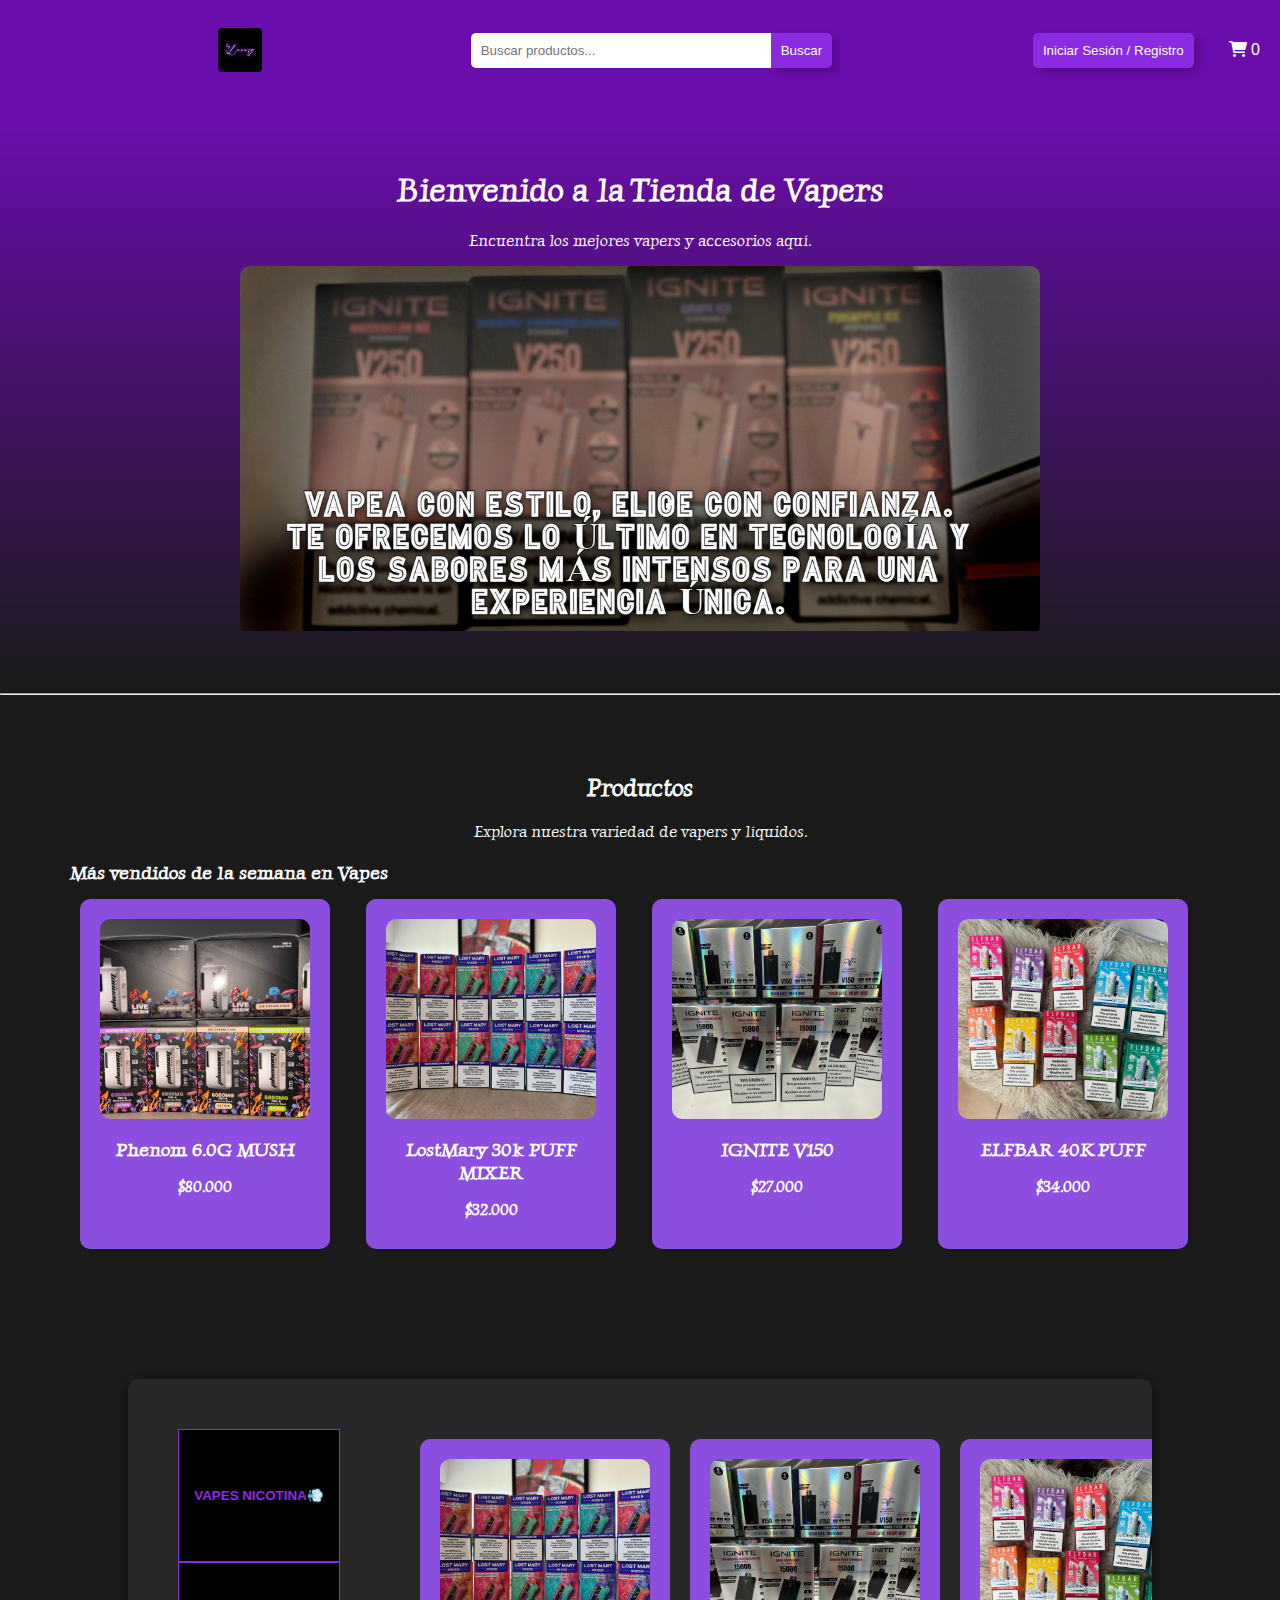
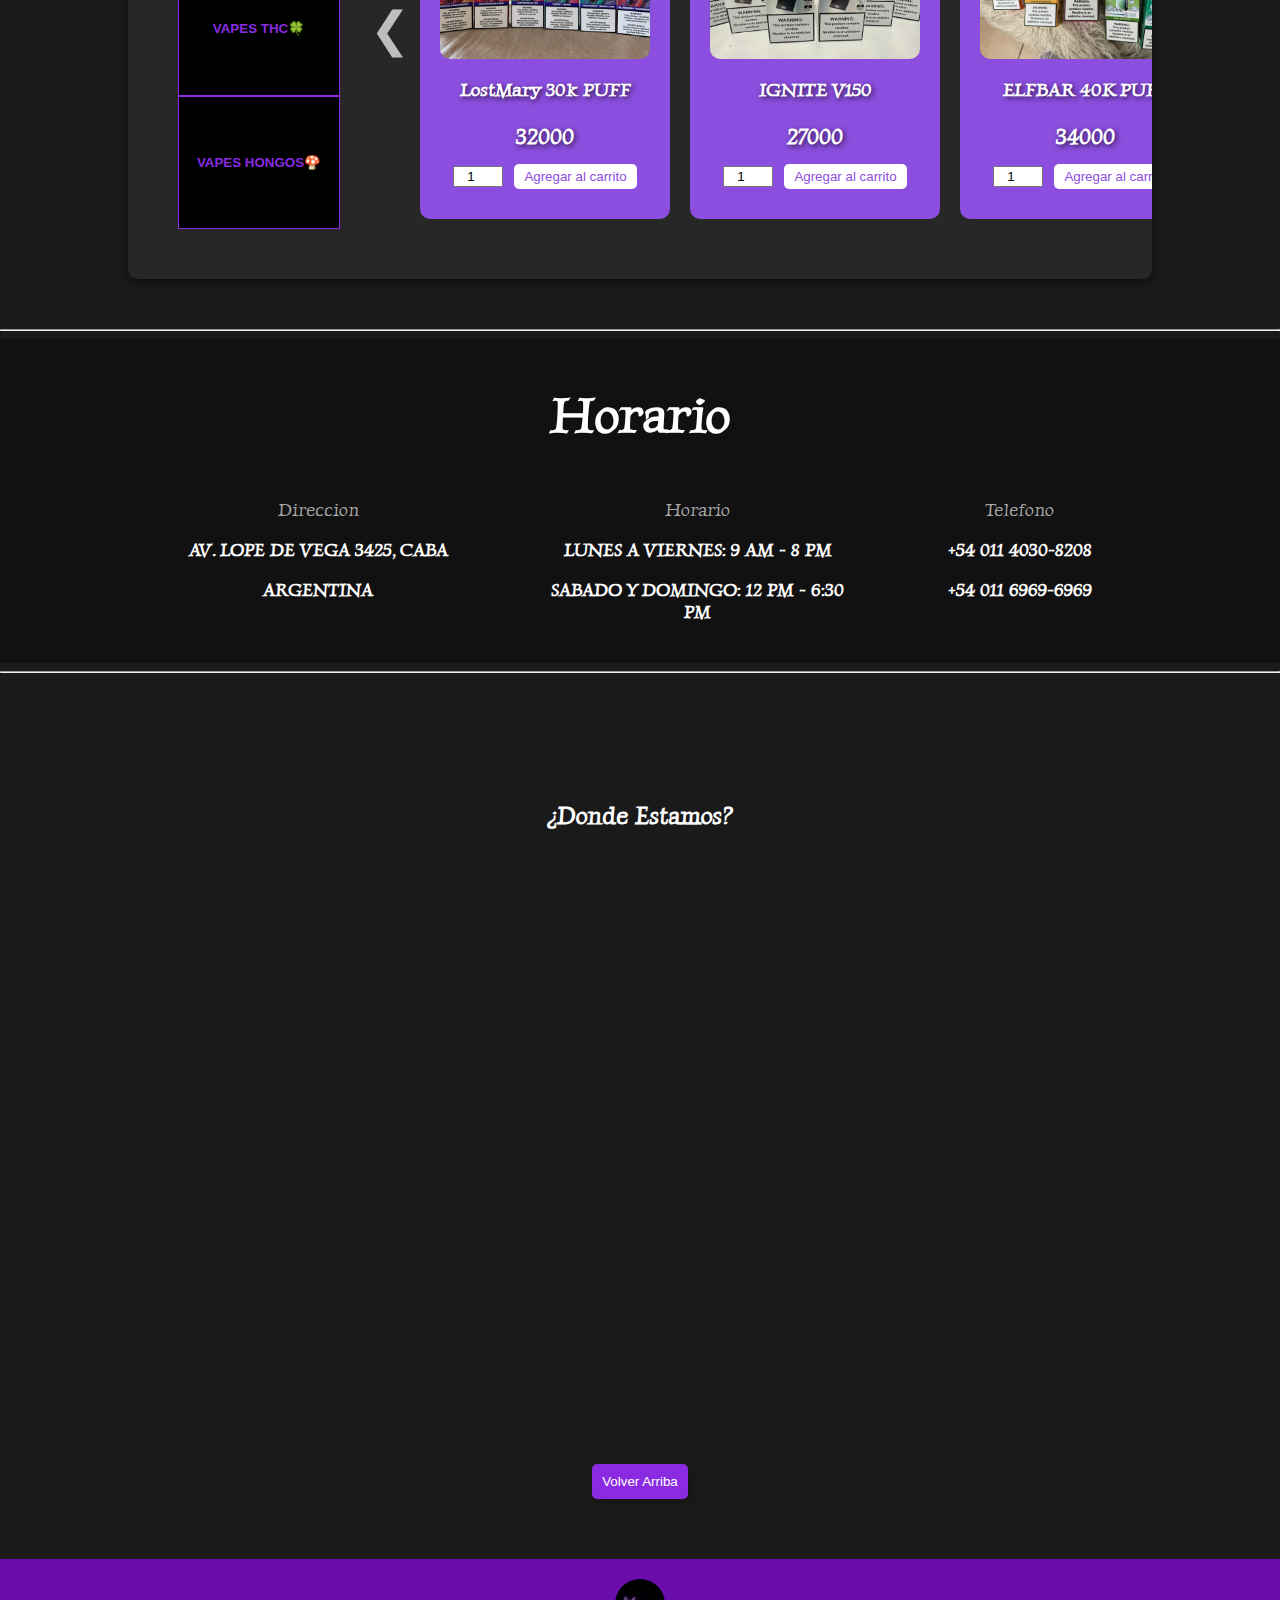
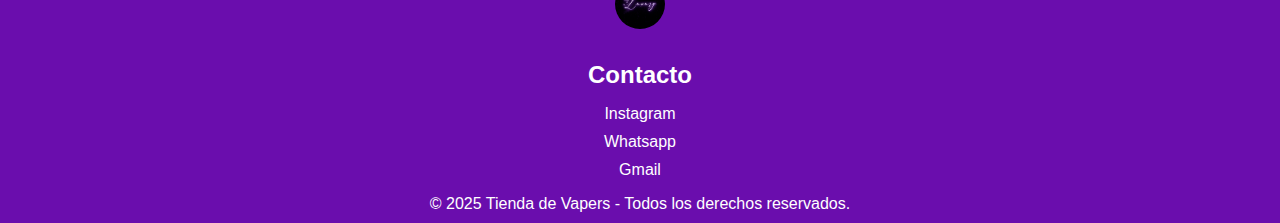
==== index.html @ c09016b9 "Cargando los archivos de la pagina" ====
<!DOCTYPE html>
<html lang="es">
<head>
    <meta charset="UTF-8">
    <meta name="viewport" content="width=device-width, initial-scale=1.0">
    <title>Tienda de Vapers</title>
    <link rel="stylesheet" href="styles.css">
    <link rel="stylesheet" href="css/css-cart/css-cart-ico.css">
    <link rel="stylesheet" href="https://cdnjs.cloudflare.com/ajax/libs/font-awesome/6.0.0/css/all.min.css">
    <script type="text/javascript" src="https://cdn.emailjs.com/dist/email.min.js"></script>
    <script type="text/javascript">
      (function(){
          emailjs.init("alexander.tripicchio@gmail.com"); // Reemplaza YOUR_USER_ID por tu EmailJS User ID
      })();
    </script>
    
</head>
<body>
    <header>
        <nav>
            
            <div class="menu-container">
                
                <!-- <button class="menu-button" onclick="toggleMenu()">Menú</button> -->
                <img src="img/logo1.png" alt="menu" class="menu-icon" onclick="toggleMenu()">
                <ul class="menu" id="menu" >
                    <li><a href="#inicio">Inicio</a></li>
                    <li><a href="#productos">Productos</a></li>
                    <li><a href="#catalogo">Catálogo</a></li>
                    <li><a href="#horarios">Horarios</a></li>
                    <li><a href="#ubicacion">Dónde estamos</a></li>
            </ul>
            </div>
        </nav>
        <div class="search-container">

            <input type="text" placeholder="Buscar productos...">
            <button type="submit">Buscar</button>
            
        </div>
        <div class="user-cart">
            <button id="login-register">Iniciar Sesión / Registro</button>
        </div>

        
        <div class="header-icons" alt="carrito">
          <!-- Icono de Carrito de Compras -->
          <div class="icon cart-icon" onclick="toggleCartMenu()">
            <i class="fas fa-shopping-cart"></i>
            <span id="cart-count">0</span> <!-- Contador de carrito -->
          </div>
        </div>
      </header>
      <!-- Ventana desplegable de carrito -->
      <div id="cart-menu" class="cart-dropdown" hidden>
        <button class="close-button" onclick="toggleCart()">✕</button>
        <h3>Mi Pedido</h3>
        <div id="cart-items">
          <!-- Los ítems del carrito se agregarán aquí dinámicamente -->
        </div>
        <hr>
        <p class="total-price">TOTAL: <span id="total-price">$0</span></p>
        <p class="free-shipping">Te faltan <span id="shipping-remaining">$400.700</span> para conseguir envío gratis!</p>
        <div class="progress-bar">
          <div class="progress" id="progress-bar" style="width: 0%;"></div>
        </div>
        <button onclick="finalizarCompra()" class="checkout-button"><a href="finalizar-compra.html" >Finalizar Compra</a></button>
      </div>
      
        </div>

        
      <!--PROBAR SI FUNCIONA VENTANA DE INICIO DE SESION-->
  <!-- Modal de Autenticación (Login/Registro) -->
  <div id="auth-modal" class="modal">
    <div class="modal-content">
      <span class="close-btn" id="close-modal">&times;</span>
      <div class="auth-buttons">
        <button id="show-login" class="active">Iniciar Sesión</button>
        <button id="show-register">Registrarse</button>
      </div>
      <!-- Formulario de Inicio de Sesión -->
      <div id="login-form" class="auth-form">
        <h2>Iniciar Sesión</h2>
        <form id="loginForm">
          <label for="login-email">Email:</label>
          <input type="email" id="login-email" required />
          <label for="login-password">Contraseña:</label>
          <input type="password" id="login-password" required />
          <button type="submit">Iniciar Sesión</button>
        </form>
      </div>
      <!-- Formulario de Registro -->
      <div id="register-form" class="auth-form" style="display: none;">
        <h2>Registrarse</h2>
        <form id="registerForm">
          <label for="register-email">Email:</label>
          <input type="email" id="register-email" required />
          <label for="register-password">Contraseña:</label>
          <input type="password" id="register-password" required />
          <label for="register-confirm-password">Confirmar Contraseña:</label>
          <input type="password" id="register-confirm-password" required />
          <button type="submit">Registrarse</button>
        </form>
      </div>
    </div>
  </div>

 
    <div class="secciones">
    <section id="inicio">
        <h1>Bienvenido a la Tienda de Vapers</h1>
        <p>Encuentra los mejores vapers y accesorios aquí.</p>
         
        <div class="foto-bienvenida">
          <div class="img-bienvenida">
            <img src="img/ignitev250a.jpg" class="imgbienvenida">
          </div>
        </div>

    </section>
    <hr>
    <section id="productos">
        <h2>Productos</h2>
        <p>Explora nuestra variedad de vapers y líquidos.</p>


     <!-- Contenedor principal -->
  <div class="ml-container">
    <!-- Encabezado con título -->
    <div class="ml-header">
      <h2>Más vendidos de la semana en Vapes</h2>
    </div>

    <!-- Contenedor que hace scroll horizontal con tus tarjetas -->
    <div class="productos-container">
      
      <!-- Tarjeta 1 -->
      <div class="carousel-item">
        <div class="img-container">
          <img src="img/vape1.png" alt="Producto 1">
        </div>
        <h3 class="product-title">Phenom 6.0G MUSH</h3>
        <p class="price">$80.000</p>
      </div>
      
      <!-- Tarjeta 2 -->
      <div class="carousel-item">
        <div class="img-container">
          <img src="img/vape2.png" alt="Producto 2">
        </div>
        <h3 class="product-title">LostMary 30k PUFF MIXER</h3>
        <p class="price">$32.000</p>
      </div>
      
      <!-- Tarjeta 3 -->
      <div class="carousel-item">
        <div class="img-container">
          <img src="img/vape3.png" alt="Producto 3">
        </div>
        <h3 class="product-title">IGNITE V150</h3>
        <p class="price">$27.000</p>
      </div>
      
      <!-- Tarjeta 4 -->
      <div class="carousel-item">
        <div class="img-container">
          <img src="img/vape4.png" alt="Producto 4">
        </div>
        <h3 class="product-title">ELFBAR 40K PUFF</h3>
        <p class="price">$34.000</p>
      </div>
      
      <!-- Tarjeta 5 -->
      <div class="carousel-item">
        <div class="img-container">
          <img src="img/vape5.png" alt="Producto 5">
        </div>
        <h3 class="product-title">TORCH 7,5G</h3>
        <p class="price">$80.000</p>
      </div>
      
      <!-- Tarjeta 6 -->
      <div class="carousel-item">
        <div class="img-container">
          <img src="img/vape6.png" alt="Producto 6">
        </div>
        <h3 class="product-title">TORCH 5,0G</h3>
        <p class="price">$60.000</p>
      </div>
      
      <!-- Tarjeta 7 -->
      <div class="carousel-item">
        <div class="img-container">
          <img src="img/vape7.png" alt="Producto 7">
        </div>
        <h3 class="product-title">GEEKBAR 25K PUFF</h3>
        <p class="price">$26.000</p>
      </div>
      
      <!-- Tarjeta 8 -->
      <div class="carousel-item">
        <div class="img-container">
          <img src="img/vape8.png" alt="Producto 8">
        </div>
        <h3 class="product-title">PHENOM 6.0G</h3>
        <p class="price">75.000</p>
      </div>
      
    </div> <!-- Fin .productos-container -->
  </div> <!-- Fin .ml-container -->
    </section>
    
    <section class="catalog-container">
        <div class="button-column">
            <button class="catalog-btn" onclick="showCatalog('catalog1')" >  <span class="dinamico">Godiness</span>
                <span class="estatico">Vapes Nicotina💨</span>
            </button>
            <button class="catalog-btn" onclick="showCatalog('catalog2')">  <span class="dinamico">Galactico</span>
                <span class="estatico">Vapes THC🍀</span>
            </button>
            <button class="catalog-btn" onclick="showCatalog('catalog3')">  <span class="dinamico">GODETO</span>
                <span class="estatico">Vapes Hongos🍄</span>
            </button>
        </div>
    
       
    <div id="catalogo" class="catalog-content">

        




        <!-- Carrusel: contiene las tarjetas -->
        <div class="carousel" id="catalog1">
          <button class="carousel-btn prev">&#10094;</button>
          <!-- Tarjeta 1 -->
          <div class="carousel-item">
            <div class="img-container">
              <img src="img/vape2.png" alt="Producto 2">
            </div>
            <h3 class="product-title">LostMary 30k PUFF</h3>
            <p class="price">32000</p>
            <div class="quantity-add">
              <input type="number" value="1" min="1" max="10">
              <button class="add-to-cart" onclick="addtocart(this, '1')">Agregar al carrito</button>
            </div>
          </div>
          
          <!-- Tarjeta 2 -->
          <div class="carousel-item">
            <div class="img-container">
              <img src="img/vape3.png" alt="Producto 2">
            </div>
            <h3 class="product-title">IGNITE V150</h3>
            <p class="price">27000</p>
            <div class="quantity-add">
              <input type="number" value="1" min="1" max="10">
              <button class="add-to-cart" onclick="addtocart(this, '2')">Agregar al carrito</button>
            </div>
          </div>
          
          <!-- Tarjeta 3 -->
          <div class="carousel-item">
            <div class="img-container">
              <img src="img/vape4.png" alt="Producto 2">
            </div>
            <h3 class="product-title">ELFBAR 40K PUFF</h3>
            <p class="price">34000</p>
            <div class="quantity-add">
              <input type="number" value="1" min="1" max="10">
              <button class="add-to-cart" onclick="addtocart(this, '3')">Agregar al carrito</button>
            </div>
          </div>
          
           <!-- Tarjeta 4 -->
           <div class="carousel-item">
            <div class="img-container">
              <img src="img/vape7.png" alt="Producto 2">
            </div>
            <h3 class="product-title">GEEKBAR 25K PUFF</h3>
            <p class="price">28000</p>
            <div class="quantity-add">
              <input type="number" value="1" min="1" max="10">
              <button class="add-to-cart" onclick="addtocart(this, '3')">Agregar al carrito</button>
            </div>
          </div>
          
          <button class="carousel-btn next">&#10095;</button>
       
        </div>
        <!-- Fin de .carousel -->
    





        <!-- Botón "Siguiente" -->
         <!-- Carrusel: contiene las tarjetas -->
                <div class="carousel" id="catalog2">

          <!-- Tarjeta 1 -->
          <div class="carousel-item">
            <div class="img-container">
              <img src="img/phenomthc1.jpg" alt="Producto 2">
            </div>
            <h3 class="product-title">Phenom 6.0 Strawberry zkittlez</h3>
            <p class="price">75000</p>
            <div class="quantity-add">
              <input type="number" value="1" min="1" max="10">
              <button class="add-to-cart" onclick="addtocart(this, '1')">Agregar al carrito</button>
            </div>
          </div>
          
          <!-- Tarjeta 2 -->
          <div class="carousel-item">
            <div class="img-container">
              <img src="img/phenomthc2.jpg" alt="Producto 2">
            </div>
            <h3 class="product-title">Phenom 6.0G</h3>
            <p class="price">75000</p>
            <div class="quantity-add">
              <input type="number" value="1" min="1" max="10">
              <button class="add-to-cart" onclick="addtocart(this, '2')">Agregar al carrito</button>
            </div>
          </div>
          
          <!-- Tarjeta 3 -->
          <div class="carousel-item">
            <div class="img-container">
              <img src="img/Torchthc1.jpg" alt="Producto 2">
            </div>
            <h3 class="product-title">Torch 7,5G</h3>
            <p class="price">80000</p>
            <div class="quantity-add">
              <input type="number" value="1" min="1" max="10">
              <button class="add-to-cart" onclick="addtocart(this, '3')">Agregar al carrito</button>
            </div>
          </div>
          
          
       
        </div>





       <!-- Carrusel: contiene las tarjetas -->
       <div class="carousel" id="catalog3">
        <!-- Tarjeta 1 -->
        <div class="carousel-item">
          <div class="img-container">
            <img src="img/vape1.png" alt="Producto 2">
          </div>
          <h3 class="product-title">Phenom 6.0 Mush</h3>
          <p class="price">80000</p>
          <div class="quantity-add">
            <input type="number" value="1" min="1" max="10">
            <button class="add-to-cart" onclick="addtocart(this, '1')">Agregar al carrito</button>
          </div>
        </div>
        
        <!-- Tarjeta 2 -->
        <div class="carousel-item">
          <div class="img-container">
            <img src="img/vapethcmush1.jpg" alt="Producto 2">
          </div>
          <h3 class="product-title">Phenom 6.0g Wonder skunk</h3>
          <p class="price">80000</p>
          <div class="quantity-add">
            <input type="number" value="1" min="1" max="10">
            <button class="add-to-cart" onclick="addtocart(this, '2')">Agregar al carrito</button>
          </div>
        </div>
        
        
     
      </div>




    </section>
    

    
    <hr>
    <!--SECCION HORARIOS-->
    <section id="horarios" class="horarios" >
        <div class="horario-info">

            <h2 class="titulohorario">Horario</h2>
            <div class="horario-txt">

                <div class="txt">
                    <h4>Direccion</h4>
                    <p>av. lope de vega 3425, CABA</p>
                    <p>Argentina</p>
                </div>
                <div class="txt">
                    <h4>Horario</h4>
                    <p>
                        Lunes a Viernes: 9 am - 8 pm
                    </p>
                    <p>
                        Sabado y Domingo: 12 pm - 6:30 pm
                    </p>
                </div>
                <div class="txt">
                    <h4>Telefono</h4>
                    <p>
                        +54 011 4030-8208
                    </p>
                    <p>
                        +54 011 6969-6969
                    </p>
                </div>

            </div>
        </div>
    </section>
    
    
        <hr>
<!-- MAPA -->
    <section>
        <section class="ubicacion" id="ubicacion">

            <div>
                <h2>¿Donde Estamos?</h2>
            </div>
        </section>

        <iframe class="map" src="https://www.google.com/maps/embed?pb=!1m14!1m8!1m3!1d2321.6350312399795!2d-58.51719106479709!3d-34.62216802517477!3m2!1i1024!2i768!4f13.1!3m3!1m2!1s0x95bcc98a8194e45b%3A0xeb9e1532636e2286!2sEscuela%20T%C3%A9cnica%20N%C2%B0%2035%20-%20Ing.%20Eduardo%20Latzina!5e0!3m2!1ses!2sar!4v1719805505700!5m2!1ses!2sar" width="100%" height="450" style="border:0;" allowfullscreen="" loading="lazy" referrerpolicy="no-referrer-when-downgrade"></iframe>
    </section>

<section class="volver-arriba">
    <button><a href="#inicio">Volver Arriba</a></button>
</section>
</div>


<!-- FOOTER -->     
    <footer class="footer-container">
        <div class="link-conteiner">
<img class="logo-footer" src="img/logo1.png" alt="" width="50" height="50">
          <div class="links">
            <h4>Contacto</h4>
            <ul>
                <li><a href="https://www.instagram.com/importados.catlex/">Instagram</a></li>
                <li><a href="https://wa.link/5bh2od">Whatsapp</a></li>
                <li><a href="mailto:tuemail@gmail.com?subject=Asunto%20del%20Correo&body=Hola%20Quiero%20Contactarme">Gmail</a></li>
            </ul>

          </div>
        
        </div>
        <p>&copy; 2025 Tienda de Vapers - Todos los derechos reservados.</p>
    </footer>
    </div>
    <script src="script.js"></script>
    <script src="js/navbar/js-cart/js-cart-ico.js"></script>
</body>
</html>
---- styles.css ----
/* ==============================
   GENERAL Y RESET
============================== */
@import url('https://fonts.googleapis.com/css2?family=Luxurious+Roman&display=swap');

* {
  box-sizing: border-box;
}

body {
  margin: 0;
  padding: 0;
  font-family: 'Lucida Sans', 'Lucida Sans Regular', 'Lucida Grande', 'Lucida Sans Unicode', Geneva, Verdana, sans-serif, Times, serif;
  background-color: #1a1a1a;
  color: #fff;
}

/* ==============================
   HEADER Y NAVEGACIÓN
============================== */
header {
  background-color: #6a0dad;
  padding: 20px;
  text-align: center;
  display: flex;
  align-items: center;
  flex-wrap: wrap;
  justify-content: space-between;
}

.menu-container {
  position: relative;
  display: flex;
  align-items: center;
  flex-direction: column;
  margin-left: 190px;
}

.menu-icon {
  background-color: #6a0dad;
  color: white;
  border: none;
  padding: 5px;
  cursor: pointer;
  font-size: 16px;
  width: 60px;
  height: 60px;
  border-radius: 20%;
  object-fit: cover;
  border: 3px solid #6a0dad;
  display: flex;
  align-self: center;
}
.menu-icon:hover {
  background-color: blueviolet;
}

/* Menú desplegable */
.menu {
  display: none; /* Se muestra solo al agregar la clase 'show' */
  position: absolute;
  top: 100%;
  left: 0;
  background-color: #6a0dad;
  list-style: none;
  padding: 0;
  margin: 0;
  width: 200px;
  box-shadow: 0px 4px 6px rgba(0, 0, 0, 0.2);
  border-radius: 10px;
  border: 2px solid #4a087b;
  flex-direction: column;
  z-index: 9999;
}
.menu.show {
  display: flex;
}
.menu li {
  padding: 10px;
  text-align: center;
}
.menu li a {
  color: white;
  text-decoration: none;
  display: block;
}
.menu li:hover {
  background-color: #4a087b;
}

/* ==============================
   SEARCH Y BOTÓN DE USUARIO
============================== */
.search-container {
  flex: 1;
  display: flex;
  justify-content: center;
  padding: 0;
}
.search-container input {
  width: 300px;
  padding: 10px;
  border: none;
  border-radius: 5px 0 0 5px;
}
.search-container button {
  padding: 10px;
  background-color: blueviolet;
  color: white;
  border: none;
  cursor: pointer;
  border-radius: 0 5px 5px 0;
  box-shadow: 5px 5px 10px rgba(0, 0, 0, 0.2);
}
.search-container button:hover {
  background-color: rgb(89, 1, 172);
}

#login-register {
  padding: 10px;
  background-color: blueviolet;
  color: white;
  border: none;
  cursor: pointer;
  border-radius: 5px;
  box-shadow: 5px 5px 10px rgba(0, 0, 0, 0.2);
  margin-right: 35px;
}
#login-register:hover {
  background-color: rgb(89, 1, 172);
}

/*Estilos para el Modal de autenticación*/

  .modal {
    display: none; /* Oculto por defecto */
    position: fixed;
    z-index: 1000;
    left: 0;
    top: 0;
    width: 100%;
    height: 100%;
    overflow: auto;
    background-color: rgba(0, 0, 0, 0.5);
  }
  .modal-content {
    background-color: #fefefe;
    margin: 10% auto; /* Centrado */
    padding: 20px;
    border: 1px solid #888;
    width: 300px;
    position: relative;
    border-radius: 5px;
  }
  .close-btn {
    position: absolute;
    top: 10px;
    right: 15px;
    font-size: 24px;
    font-weight: bold;
    color: #aaa;
    cursor: pointer;
  }
  .close-btn:hover,
  .close-btn:focus {
    color: black;
    text-decoration: none;
    cursor: pointer;
  }
  .auth-buttons {
    display: flex;
    justify-content: center;
    margin-bottom: 20px;
  }
  .auth-buttons button {
    flex: 1;
    padding: 10px;
    border: none;
    background: #ddd;
    cursor: pointer;
  }
  .auth-buttons button.active {
    background: #bbb;
  }
  .auth-form form {
    display: flex;
    flex-direction: column;
  }
  .auth-form form label {
    margin: 5px 0 2px;
  }
  .auth-form form input {
    margin-bottom: 10px;
    padding: 5px;
  }
  .auth-form form button {
    padding: 10px;
    border: none;
    background-color: #333;
    color: white;
    cursor: pointer;
  }

/*
BIENVENIDA
*/


.foto-bienvenida {
  display: flex;
  justify-content: center;
  align-items: center;
  }

.img-bienvenida {
  max-width: 100%;
  border-radius: 10px;
  overflow: hidden;
}

.imgbienvenida {
  width: 100%;
  height: auto;
  max-width: 800px; /* Ajusta este valor según necesites */
  border-radius: 20px black;
  border: 10px 5px 10px black;
  border-top: #000;
  z-index: 1;
}


/* ==============================
   FOOTER Y LINKS
============================== */
.volver-arriba {
  display: flex;
  justify-content: center;
  margin: 10px;
}
.volver-arriba button {
  padding: 10px;
  background-color: blueviolet;
  color: white;
  border: none;
  cursor: pointer;
  border-radius: 5px;
  box-shadow: 5px 5px 10px rgba(0, 0, 0, 0.2);
}
.volver-arriba button a {
  text-decoration: none;
  color: white;
}
.volver-arriba button:hover {
  background-color: rgb(89, 1, 172);
}

footer {
  background-color: #6a0dad;
  color: white;
  text-align: center;
  padding: 20px 20px 5px;
}
footer p {
  margin: 0;
  padding-bottom: 5px;
}

.link-conteiner {
  display: flex;
  flex-direction: column;
  justify-content: center;
  align-items: center;
  text-align: center;
}
.logo-footer{
  border-radius: 40px;
}
.links ul {
  list-style: none;
  padding: 0;
}
.links li {
  margin: 10px 0;
}
.links a {
  text-decoration: none;
  color: #ffffff;
}
.links h4 {
  font-size: 1.5em;
  margin-bottom: 10px;
}
.links a:hover { 
  background: #520b96;
  border-radius: 10px;
  padding: 5px;
  transform: scale(1.05);
}

/* ==============================
   SECCIONES GENERALES
============================== */
section {
  padding: 50px;
  text-align: center;
}

.horarios {
  padding: 30px;
  background-color: #111;
  text-align: left;
}
.titulohorario {
  margin-top: 15px;
  text-align: center;
}
.horario-info h2 {
  font-size: 50px;
  margin-bottom: 30px;
  color: white;
  font-weight: bold;
}
.horario-txt {
  display: flex;
  justify-content: center;
  gap: 100px;
}
.txt {
  text-align: center;
  color: #ffffff;
  max-width: 300px;
}
.txt h4 {
  font-size: 18px;
  color: #a7a7a7;
  margin-bottom: 15px;
  font-weight: normal;
}
.txt p {
  font-size: 18px;
  text-transform: uppercase;
  font-weight: 600;
  margin-bottom: 10px;
  color: #ffffff;
}

.secciones {
  font-family: "Luxurious Roman";
}



/*PRODUCTOS*/
/* Estilos generales (opcional) */

/* Contenedor principal  */
.ml-container {
  max-width: 1200px;   /* Ancho máximo */
  margin: 20px auto;   /* Centra horizontalmente */
  padding: 0 20px;     /* Espacio lateral */
}

/* Header: título  */
.ml-header {
  display: flex;
  justify-content: space-between;
  align-items: center;
  margin-bottom: 15px;
}

.ml-header h2 {
  font-size: 1.2rem;
  margin: 0;
}

.ml-header a {
  text-decoration: none;
  color: #3483fa;  /* Azul estilo ML */
  font-weight: bold;
  font-size: 0.95rem;
}

/* Contenedor con scroll horizontal */
.productos-container {
  display: flex;         /* Muestra en fila */
  overflow-x: auto;      /* Scroll horizontal */
  gap: 16px;             /* Espacio entre tarjetas */
  padding-bottom: 10px;  /* Un poco de espacio para que no corte */
}

#inicio{
  background:linear-gradient(#6a0dad 2%,rgb(26, 26, 26)) 90%;

}

/* Mantengo tus estilos de .carousel-item */
.carousel-item {
  background-color: #8b4ede; /* Morado */
  color: #fff;
  width: 250px;
  min-height: 340px;
  border-radius: 10px;
  margin: 0 10px;  /* puedes quitarlo si usas gap */
  padding: 20px;
  text-align: center;
  flex-shrink: 0;  /* Evita que se reduzca si no hay espacio */
}

/* Contenedor de la imagen */
.img-container {
  width: 100%;
  height: 200px;
  margin-bottom: 10px;
}
.img-container img {
  width: 100%;
  height: 100%;
  object-fit: cover;
  border-radius: 10px;
}

/* Título del producto */
.product-title {
  font-size: 1.2rem;
  margin-bottom: 5px;
}

/* Precio */
.price {
  font-weight: bold;
  margin-bottom: 10px;
}

/* (Opcional) Si quisieras añadir el bloque de cantidad y botón de "Agregar" */
.quantity-add {
  margin-bottom: 10px;
}
.quantity-add input {
  width: 50px;
  text-align: center;
}
.add-to-cart {
  background-color: #fff;
  color: #8b4ede;
  border: none;
  padding: 5px 10px;
  cursor: pointer;
  border-radius: 5px;
  margin-left: 5px;
}
.add-to-cart:hover {
  background-color: #ddd;
}



/* ==============================
   CATÁLOGO Y CARRUSEL DE PRODUCTOS
============================== */
.catalog-container {
  display: flex;
  width: 80%;
  height: 500px;
  background-color: rgb(39, 39, 39);
  border-radius: 10px;
  overflow: hidden;
  box-shadow: 0 4px 10px rgba(3, 3, 3, 0.5);
  margin: 50px auto;
}
.button-column {
  display: flex;
  flex-direction: column;
  width: 25%;
  margin-right: 20px;
}

/* Botón del catálogo */
.catalog-btn {
  margin: 5px;
  background-color: #000;
  color: blueviolet;
  cursor: pointer;
  font-weight: 900;
  text-transform: uppercase;
  padding: 2rem 5rem;
  position: relative;
  border: 1px solid;
  overflow: hidden;
  transition: transform 0.2s, background 0.2s;
  flex: 1;
  margin: 0;
}


.catalog-btn .dinamico,
.catalog-btn .estatico {
  transition: transform 0.2s;
  position: absolute;
  inset: 0;
  display: grid;
  place-content: center;
}
.catalog-btn .dinamico {
  background: #fff;
  color: #000;
  transform: translateX(-100%);
  pointer-events: none;
}
.catalog-btn .estatico {
  transform: translateY(0);
}
.catalog-btn:hover .estatico {
  transform: translateY(100%);
}
.catalog-btn:hover .dinamico {
  transform: translateX(0);
}
.catalog-btn:hover {
  background: #520b96;
  transform: scale(1.05);
}

/* ==========================
   Estado final "congelado"
========================== */
.catalog-btn.selected {
  /* Fuerza el fondo blanco y texto negro en el botón */
  background-color: #fff !important;
  color: #000 !important;
  transform: none !important; /* Quita la escala del hover */
}

/* Forzamos a que la capa "dinamico" quede visible al 100% */
.catalog-btn.selected .dinamico {
  transform: translateX(0) !important;
}

/* Y la capa "estatico" quede oculta hacia abajo */
.catalog-btn.selected .estatico {
  transform: translateY(100%) !important;
}

/* Contenido y transición del carrusel */
.catalog-content {
  flex: 1;
  position: relative;
  height: auto;
  min-height: 300px;
  background: url('https://source.unsplash.com/800x600/?store,products') no-repeat center center;
  background-size: cover;
  display: flex;
  align-items: center;
  justify-content: center;
  font-size: 22px;
  font-weight: bold;
  text-shadow: 2px 2px 5px rgba(0, 0, 0, 0.7);
}
.carousel {
  overflow: hidden;
  scroll-behavior: smooth;
  opacity: 0;
  transform: translateY(10px);
  transition: opacity 0.5s ease, transform 0.5s ease;
  position: absolute;
  width: 100%;
  display: none;
  justify-content: center;
}
.carousel.activo {
  display: flex;
  opacity: 1;
  transform: translateY(0);
  position: relative;
}
.carousel-btn {
  background-color: transparent;
  color: #fff;
  border: none;
  width: 40px;
  height: 40px;
  font-size: 3rem;
  cursor: pointer;
  padding: 10px;
  border-radius: 50%;
  opacity: 0.7;
  z-index: 2;
  position: sticky;
  top: 40%;
}
.carousel-btn:hover {
  opacity: 1;
}
.prev {
  margin-right: 10px;
}
.next {
  margin-left: 10px;
}
.carousel-item {
  background-color: #8b4ede;
  color: #fff;
  width: 250px;
  min-height: 340px;
  border-radius: 10px;
  margin: 0 10px;
  padding: 20px;
  text-align: center;
  flex-shrink: 0;
}
.img-container {
  width: 100%;
  height: 200px;
  margin-bottom: 10px;
}
.img-container img {
  width: 100%;
  height: 100%;
  object-fit: cover;
  border-radius: 10px;
}
.product-title {
  font-size: 1.2rem;
  margin-bottom: 5px;
}
.price {
  font-weight: bold;
  margin-bottom: 10px;
}
.quantity-add {
  margin-bottom: 10px;
}
.quantity-add input {
  width: 50px;
  text-align: center;
}
.add-to-cart {
  background-color: #fff;
  color: #8b4ede;
  border: none;
  padding: 5px 10px;
  cursor: pointer;
  border-radius: 5px;
  margin-left: 5px;
}
.add-to-cart:hover {
  background-color: #ddd;
}

/* MODULO DE REGISTRO */

/* ========== MODAL OVERLAY ========== */
#auth-modal {
  /* Oculto por defecto; cámbialo con JavaScript cuando quieras mostrarlo */
  display: none;
  position: fixed;
  z-index: 9999; /* Asegura que quede por encima de otros elementos */
  left: 0;
  top: 0;
  width: 100%;
  height: 100%;
  /* Fondo semitransparente para oscurecer el resto de la página */
  background-color: rgba(0, 0, 0, 0.5);
  overflow: auto; /* Para que si el contenido es grande, se pueda desplazar */
}

/* ========== CONTENIDO DEL MODAL ========== */
.modal-content {
  position: relative;
  background-color: #1e1e1e; /* Fondo oscuro */
  margin: 5% auto;           /* Centra el contenedor vertical y horizontal */
  padding: 20px;
  width: 90%;
  max-width: 400px;          /* Ajusta el ancho máximo */
  border-radius: 8px;
  color: #fff;               /* Texto blanco */
  box-shadow: 0 0 10px rgba(0,0,0,0.3);
}

/* ========== BOTÓN DE CERRAR (X) ========== */
.close-btn {
  position: absolute;
  top: 10px;
  right: 15px;
  font-size: 1.2rem;
  font-weight: bold;
  cursor: pointer;
  color: #fff;
  transition: transform 0.2s;
}


.close-btn:hover {
  transform: scale(1.2);
}

/* ========== BOTONES "INICIAR SESIÓN" / "REGISTRARSE" ========== */
.auth-buttons {
  display: flex;
  gap: 10px;
  margin-bottom: 30px;
  margin-top: 30px;
}

/* Estilo base para ambos botones */
.auth-buttons button {
  flex: 1;                  /* Para que ambos ocupen el mismo ancho */
  background-color: #8b4ede; 
  color: #fff;
  border: none;
  padding: 10px 15px;
  border-radius: 4px;
  cursor: pointer;
  font-size: 1rem;
  transition: background-color 0.2s, transform 0.2s;
}
.auth-buttons button:hover {
  background-color: #a26aff; /* Un poco más claro al pasar el mouse */
  transform: translateY(-2px);
}

/* Indica el botón activo (por ejemplo, si estás en "Iniciar Sesión") */
.auth-buttons button.active {
  background-color: #b586f1; /* Un color diferente para destacar */
}

/* ========== FORMULARIOS DE LOGIN / REGISTER ========== */
.auth-form h2 {
  margin-bottom: 15px;
  font-weight: normal;
  text-align: center;
}

/* Etiquetas y campos de texto */
.auth-form label {
  display: block;
  margin-bottom: 5px;
  font-weight: bold;
}
.auth-form input {
  width: 100%;
  padding: 8px;
  margin-bottom: 15px;
  border: 1px solid #ccc; 
  border-radius: 4px;
  font-size: 1rem;
  color: #000;            /* Texto oscuro dentro del input */
}

/* Botón para enviar el formulario (Iniciar sesión / Registrarse) */
.auth-form button[type="submit"] {
  width: 100%;
  background-color: #8b4ede;
  color: #fff;
  border: none;
  padding: 10px;
  border-radius: 4px;
  font-size: 1rem;
  cursor: pointer;
  transition: background-color 0.2s;
}
.auth-form button[type="submit"]:hover {
  background-color: #a26aff;
}





/* ==============================
   RESPONSIVIDAD
============================== */
@media (max-width: 768px) {
  .menu-container,
  .search-container,
  .user-cart,
  .header-icons {
    margin-left: 0;
    margin-top: 10px;
    width: 100%;
    display: flex;
    justify-content: center;
  }
}
---- css/css-cart/css-cart-ico.css ----
/* Contenedor principal del carrito (barra lateral) */
#cart-menu.cart-dropdown {
  position: fixed;   /* Se superpone, sin desplazar el contenido */
  top: 0;
  right: 0;
  width: 320px;
  height: 100%;
  background-color: #1e1e1e;
  color: #fff;
  z-index: 9999;
  padding: 20px;
  box-shadow: -2px 0 5px rgba(0,0,0,0.3);
  /* Sin transform ni display: none, así se ve por defecto */
}

/* Si quieres ocultarlo con animación, define una clase, por ejemplo ".hidden" */
#cart-menu.cart-dropdown.hidden {
  
  transform: translateX(100%); /* Lo saca de la pantalla */
  transition: transform 0.3s ease;
}

.cart-icon{
  cursor: pointer;
}
/* Botón para cerrar (X) */
.close-button {
  position: absolute;
  top: 15px;
  right: 15px;
  background: none;
  border: none;
  font-size: 1.2rem;
  color: #fff;
  cursor: pointer;
  transition: transform 0.2s;
}
.close-button:hover {
  transform: scale(1.2);
}

/* Título principal del carrito */
#cart-menu h3 {
  margin-top: 0;  /* Quita cualquier margen superior extra */
  text-align: center;
}

/* Contenedor de los items en el carrito */
#cart-items {
  margin-top: 20px;
}

/* Cada item del carrito */
.cart-item {
  display: flex;
  align-items: center;
  margin-bottom: 15px;
}

/* Imagen del producto */
.cart-item img {
  width: 50px;
  height: 50px;
  object-fit: cover;
  border-radius: 4px;
  margin-right: 10px;
}

/* Detalles del producto (título, cantidad, precio) */
.item-details {
  flex: 1;               /* Para que ocupe todo el espacio restante */
}
.item-details h4 {
  margin: 0 0 5px;
  font-size: 0.95rem;
}
.quantity-controls {
  display: flex;
  align-items: center;
  gap: 5px;
  margin-bottom: 5px;
}
.quantity-controls button {
  background-color: #8b4ede;
  color: #fff;
  border: none;
  width: 25px;
  height: 25px;
  border-radius: 4px;
  cursor: pointer;
}
.item-price {
  margin: 0;
  font-weight: bold;
}

/* Botón para quitar un producto (X) */
.remove-item {
  background: none;
  border: none;
  font-size: 1.2rem;
  color: #fff;
  cursor: pointer;
  margin-left: 5px;
}
.remove-item:hover {
  color: #ff4c4c; /* Rojo claro al pasar el mouse */
}

/* Líneas divisorias */
#cart-menu hr {
  margin: 15px 0;
  border: 0;
  border-top: 1px solid #444; 
}

/* Precio total */
.total-price {
  font-weight: bold;
  margin-bottom: 10px;
}
.total-price span {
  color: #a6ff9b; /* Verde claro, por ejemplo */
}

/* Mensaje de envío gratis */
.free-shipping {
  font-size: 0.9rem;
  margin-bottom: 10px;
}
.free-shipping span {
  font-weight: bold;
}

/* Barra de progreso */
.progress-bar {
  width: 100%;
  height: 8px;
  background-color: #333;
  border-radius: 4px;
  margin-bottom: 15px;
  overflow: hidden;
}
.progress {
  height: 100%;
  background-color: #8b4ede;
  transition: width 0.3s;
}

/* Botón de "Finalizar Compra" */
.checkout-button {
  width: 100%;
  padding: 10px;
  background-color: #8b4ede;
  border: none;
  border-radius: 4px;
  cursor: pointer;
  text-align: center;
}
.checkout-button a {
  color: #fff;
  text-decoration: none;
}
.checkout-button:hover {
  background-color: #a26aff; /* Un púrpura más claro al pasar */
}

  
  /* Responsive */
  @media (max-width: 768px) {
    .search-bar {
      width: 60%;
    }
    
     .auth-links {
      display: none;
    }
  }
  
  .remove-item {
    background: red;
    color: white;
    border: none;
    padding: 5px;
    cursor: pointer;
}

#cart-items{
  color: black;}
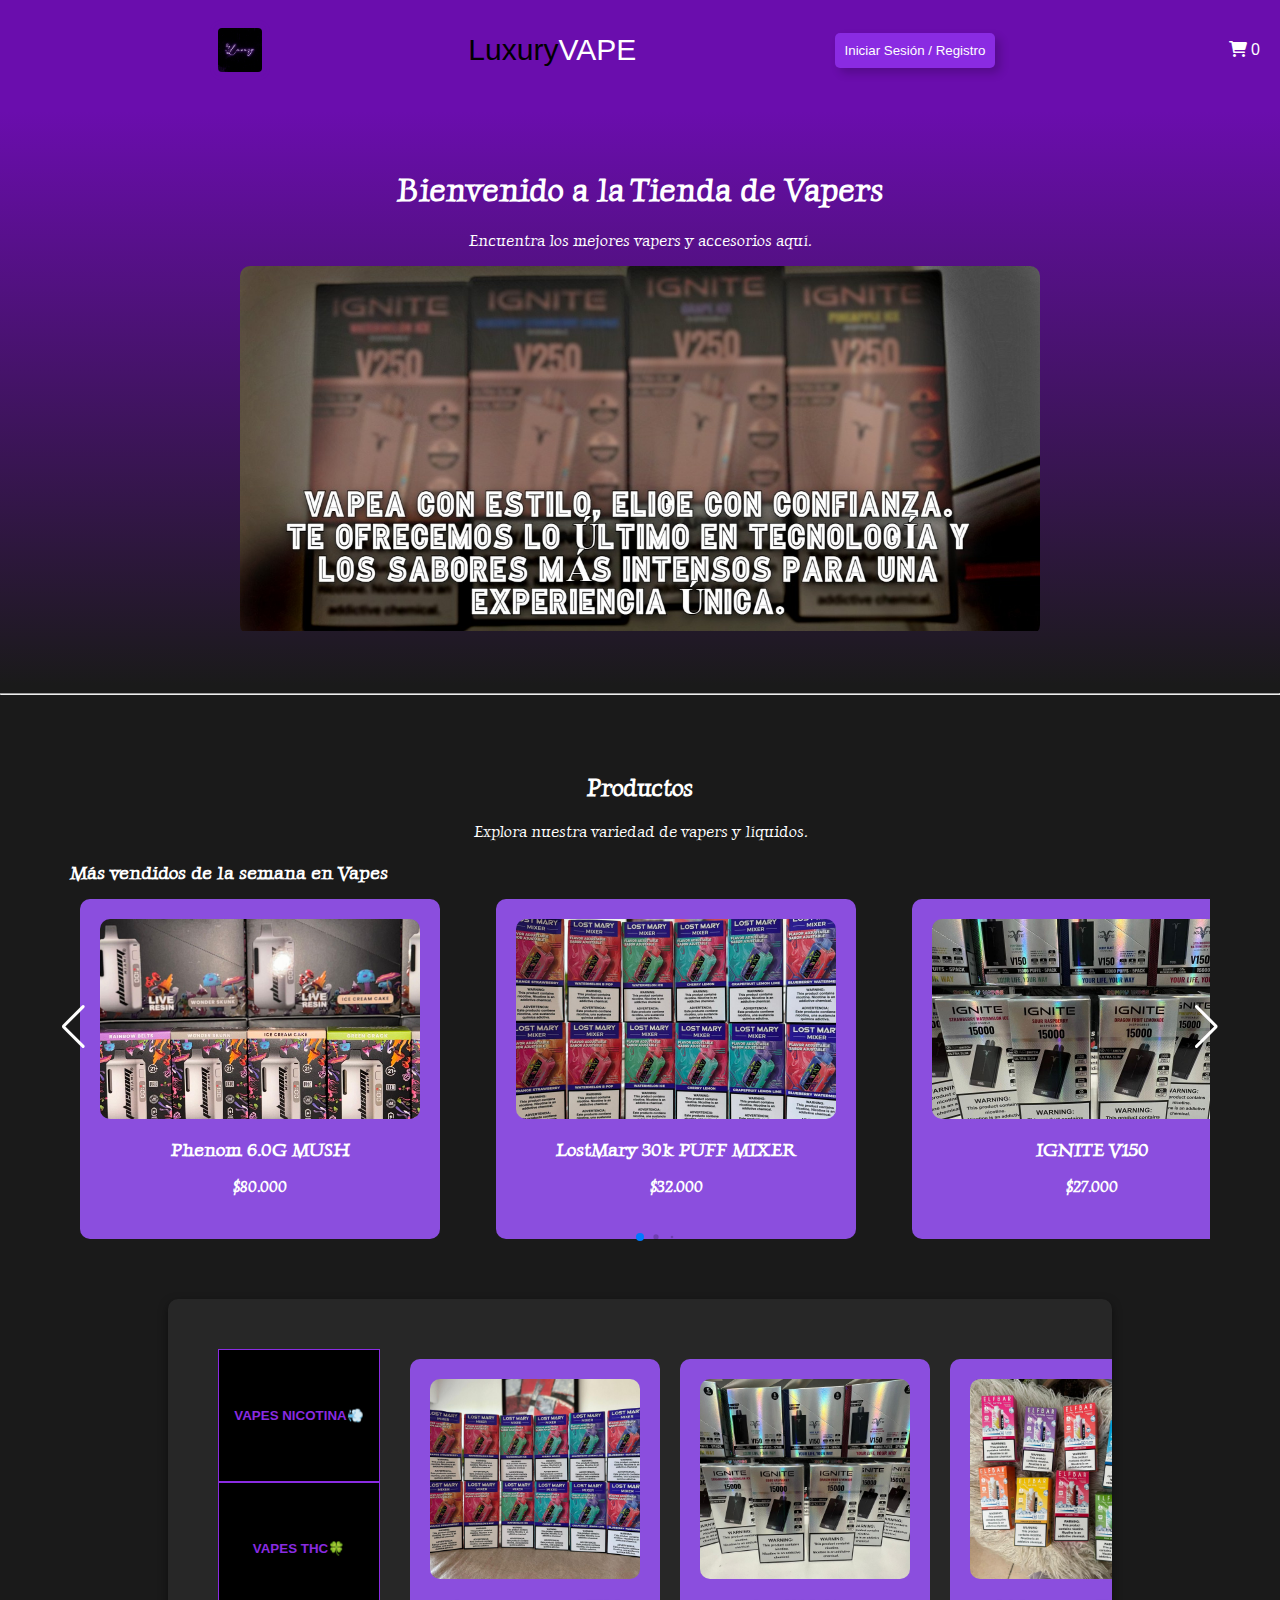
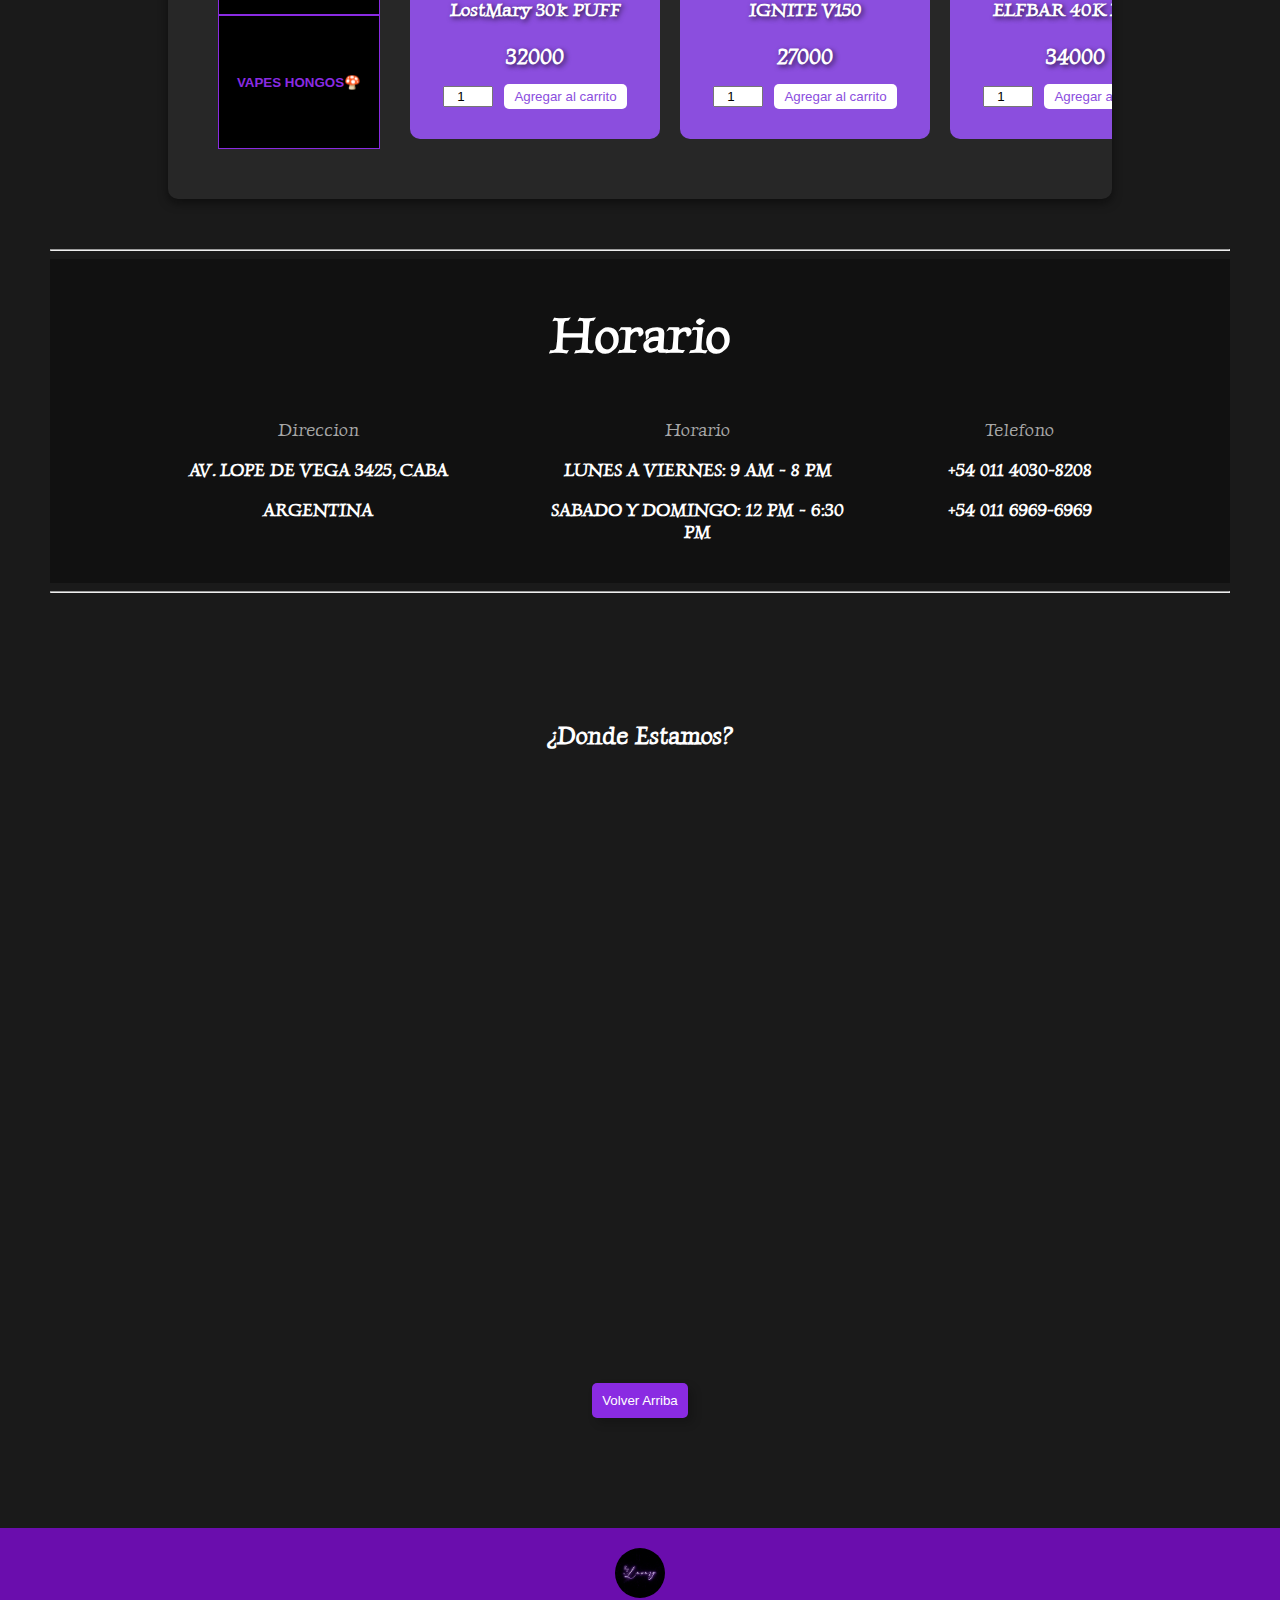
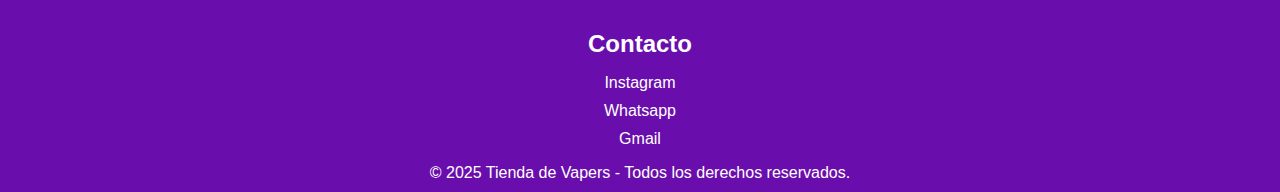
==== commit edfcc82e: "Sacar botones de carrusel hacer bien el carrucel de los mas vendidos sacar barra de busqueda y redis" ====
--- a/index.html
+++ b/index.html
@@ -32,12 +32,24 @@
             </ul>
             </div>
         </nav>
-        <div class="search-container">
-
-            <input type="text" placeholder="Buscar productos...">
-            <button type="submit">Buscar</button>
-            
-        </div>
+
+       <div>
+        <a href="index.html" class="logo">Luxury<span class="logo-sub">VAPE</span></a>
+      <style>
+      .logo {
+        display: flex;
+        font-size: 30px;
+        color: black;
+        text-decoration: none;
+        }
+      .logo-sub {
+        color: white;
+        }
+
+    </style>
+      </div>
+        
+
         <div class="user-cart">
             <button id="login-register">Iniciar Sesión / Registro</button>
         </div>
@@ -123,94 +135,134 @@
     <section id="productos">
         <h2>Productos</h2>
         <p>Explora nuestra variedad de vapers y líquidos.</p>
-
-
-     <!-- Contenedor principal -->
-  <div class="ml-container">
-    <!-- Encabezado con título -->
-    <div class="ml-header">
-      <h2>Más vendidos de la semana en Vapes</h2>
-    </div>
-
-    <!-- Contenedor que hace scroll horizontal con tus tarjetas -->
-    <div class="productos-container">
-      
-      <!-- Tarjeta 1 -->
-      <div class="carousel-item">
-        <div class="img-container">
-          <img src="img/vape1.png" alt="Producto 1">
-        </div>
-        <h3 class="product-title">Phenom 6.0G MUSH</h3>
-        <p class="price">$80.000</p>
-      </div>
-      
-      <!-- Tarjeta 2 -->
-      <div class="carousel-item">
-        <div class="img-container">
-          <img src="img/vape2.png" alt="Producto 2">
-        </div>
-        <h3 class="product-title">LostMary 30k PUFF MIXER</h3>
-        <p class="price">$32.000</p>
-      </div>
-      
-      <!-- Tarjeta 3 -->
-      <div class="carousel-item">
-        <div class="img-container">
-          <img src="img/vape3.png" alt="Producto 3">
-        </div>
-        <h3 class="product-title">IGNITE V150</h3>
-        <p class="price">$27.000</p>
-      </div>
-      
-      <!-- Tarjeta 4 -->
-      <div class="carousel-item">
-        <div class="img-container">
-          <img src="img/vape4.png" alt="Producto 4">
-        </div>
-        <h3 class="product-title">ELFBAR 40K PUFF</h3>
-        <p class="price">$34.000</p>
-      </div>
-      
-      <!-- Tarjeta 5 -->
-      <div class="carousel-item">
-        <div class="img-container">
-          <img src="img/vape5.png" alt="Producto 5">
-        </div>
-        <h3 class="product-title">TORCH 7,5G</h3>
-        <p class="price">$80.000</p>
-      </div>
-      
-      <!-- Tarjeta 6 -->
-      <div class="carousel-item">
-        <div class="img-container">
-          <img src="img/vape6.png" alt="Producto 6">
-        </div>
-        <h3 class="product-title">TORCH 5,0G</h3>
-        <p class="price">$60.000</p>
-      </div>
-      
-      <!-- Tarjeta 7 -->
-      <div class="carousel-item">
-        <div class="img-container">
-          <img src="img/vape7.png" alt="Producto 7">
-        </div>
-        <h3 class="product-title">GEEKBAR 25K PUFF</h3>
-        <p class="price">$26.000</p>
-      </div>
-      
-      <!-- Tarjeta 8 -->
-      <div class="carousel-item">
-        <div class="img-container">
-          <img src="img/vape8.png" alt="Producto 8">
-        </div>
-        <h3 class="product-title">PHENOM 6.0G</h3>
-        <p class="price">75.000</p>
-      </div>
-      
-    </div> <!-- Fin .productos-container -->
-  </div> <!-- Fin .ml-container -->
-    </section>
-    
+ <!-- Swiper CSS -->
+ <link
+ rel="stylesheet"
+ href="https://cdn.jsdelivr.net/npm/swiper@11/swiper-bundle.min.css"
+/>
+<!-- Tu CSS -->
+<link rel="stylesheet" href="./styles.css" />
+<title>Más vendidos de la semana en Vapes</title>
+</head>
+<body>
+<!-- Contenedor principal adaptado para Swiper -->
+<div class="ml-container swiper">
+ <!-- Encabezado con título -->
+ <div class="ml-header">
+   <h2>Más vendidos de la semana en Vapes</h2>
+ </div>
+ <!-- Contenedor de tarjetas adaptado a Swiper (swiper-wrapper) -->
+ <div class="productos-container swiper-wrapper">
+   <!-- Tarjeta 1 -->
+   <div class="carousel-item swiper-slide">
+     <div class="img-container">
+       <img src="img/vape1.png" alt="Producto 1" />
+     </div>
+     <h3 class="product-title">Phenom 6.0G MUSH</h3>
+     <p class="price">$80.000</p>
+   </div>
+   <!-- Tarjeta 2 -->
+   <div class="carousel-item swiper-slide">
+     <div class="img-container">
+       <img src="img/vape2.png" alt="Producto 2" />
+     </div>
+     <h3 class="product-title">LostMary 30k PUFF MIXER</h3>
+     <p class="price">$32.000</p>
+   </div>
+   <!-- Tarjeta 3 -->
+   <div class="carousel-item swiper-slide">
+     <div class="img-container">
+       <img src="img/vape3.png" alt="Producto 3" />
+     </div>
+     <h3 class="product-title">IGNITE V150</h3>
+     <p class="price">$27.000</p>
+   </div>
+   <!-- Tarjeta 4 -->
+   <div class="carousel-item swiper-slide">
+     <div class="img-container">
+       <img src="img/vape4.png" alt="Producto 4" />
+     </div>
+     <h3 class="product-title">ELFBAR 40K PUFF</h3>
+     <p class="price">$34.000</p>
+   </div>
+   <!-- Tarjeta 5 -->
+   <div class="carousel-item swiper-slide">
+     <div class="img-container">
+       <img src="img/vape5.png" alt="Producto 5" />
+     </div>
+     <h3 class="product-title">TORCH 7,5G</h3>
+     <p class="price">$80.000</p>
+   </div>
+   <!-- Tarjeta 6 -->
+   <div class="carousel-item swiper-slide">
+     <div class="img-container">
+       <img src="img/vape6.png" alt="Producto 6" />
+     </div>
+     <h3 class="product-title">TORCH 5,0G</h3>
+     <p class="price">$60.000</p>
+   </div>
+   <!-- Tarjeta 7 -->
+   <div class="carousel-item swiper-slide">
+     <div class="img-container">
+       <img src="img/vape7.png" alt="Producto 7" />
+     </div>
+     <h3 class="product-title">GEEKBAR 25K PUFF</h3>
+     <p class="price">$26.000</p>
+   </div>
+   <!-- Tarjeta 8 -->
+   <div class="carousel-item swiper-slide">
+     <div class="img-container">
+       <img src="img/vape8.png" alt="Producto 8" />
+     </div>
+     <h3 class="product-title">PHENOM 6.0G</h3>
+     <p class="price">$75.000</p>
+   </div>
+ </div>
+ <!-- Controles de Swiper -->
+ <div class="swiper-pagination"></div>
+ <div class="swiper-button-prev swiper-slide-btn"></div>
+ <div class="swiper-button-next swiper-slide-btn"></div>
+</div>
+
+<!-- Swiper JS -->
+<script src="https://cdn.jsdelivr.net/npm/swiper@11/swiper-bundle.min.js"></script>
+<!-- Inicialización de Swiper -->
+<script>
+ const swiper = new Swiper('.ml-container', {
+   loop: true,
+   grabCursor: true,
+   spaceBetween: 30,
+   pagination: {
+     el: '.swiper-pagination',
+     clickable: true,
+     dynamicBullets: true,
+   },
+   navigation: {
+     nextEl: '.swiper-button-next',
+     prevEl: '.swiper-button-prev',
+   },
+   autoplay: {
+     delay: 3000,
+     disableOnInteraction: false,
+   },
+   breakpoints: {
+     0: {
+       slidesPerView: 1,
+     },
+     510: {
+       slidesPerView: 2,
+     },
+     785: {
+       slidesPerView: 3,
+     },
+     1024: {
+       slidesPerView: 3,
+     },
+   },
+ });
+</script>
+    
+
     <section class="catalog-container">
         <div class="button-column">
             <button class="catalog-btn" onclick="showCatalog('catalog1')" >  <span class="dinamico">Godiness</span>
@@ -227,14 +279,8 @@
        
     <div id="catalogo" class="catalog-content">
 
-        
-
-
-
-
         <!-- Carrusel: contiene las tarjetas -->
         <div class="carousel" id="catalog1">
-          <button class="carousel-btn prev">&#10094;</button>
           <!-- Tarjeta 1 -->
           <div class="carousel-item">
             <div class="img-container">
@@ -244,7 +290,7 @@
             <p class="price">32000</p>
             <div class="quantity-add">
               <input type="number" value="1" min="1" max="10">
-              <button class="add-to-cart" onclick="addtocart(this, '1')">Agregar al carrito</button>
+              <button class="add-to-cart" onclick="addtocart(this, 'catalog1-1')">Agregar al carrito</button>
             </div>
           </div>
           
@@ -257,7 +303,7 @@
             <p class="price">27000</p>
             <div class="quantity-add">
               <input type="number" value="1" min="1" max="10">
-              <button class="add-to-cart" onclick="addtocart(this, '2')">Agregar al carrito</button>
+              <button class="add-to-cart" onclick="addtocart(this, 'catalog1-2')">Agregar al carrito</button>
             </div>
           </div>
           
@@ -270,7 +316,7 @@
             <p class="price">34000</p>
             <div class="quantity-add">
               <input type="number" value="1" min="1" max="10">
-              <button class="add-to-cart" onclick="addtocart(this, '3')">Agregar al carrito</button>
+              <button class="add-to-cart" onclick="addtocart(this, 'catalog1-3')">Agregar al carrito</button>
             </div>
           </div>
           
@@ -283,12 +329,9 @@
             <p class="price">28000</p>
             <div class="quantity-add">
               <input type="number" value="1" min="1" max="10">
-              <button class="add-to-cart" onclick="addtocart(this, '3')">Agregar al carrito</button>
-            </div>
-          </div>
-          
-          <button class="carousel-btn next">&#10095;</button>
-       
+              <button class="add-to-cart" onclick="addtocart(this, 'catalog1-4')">Agregar al carrito</button>
+            </div>
+          </div>      
         </div>
         <!-- Fin de .carousel -->
     
@@ -310,7 +353,7 @@
             <p class="price">75000</p>
             <div class="quantity-add">
               <input type="number" value="1" min="1" max="10">
-              <button class="add-to-cart" onclick="addtocart(this, '1')">Agregar al carrito</button>
+              <button class="add-to-cart" onclick="addtocart(this, 'catalog2-1')">Agregar al carrito</button>
             </div>
           </div>
           
@@ -323,7 +366,7 @@
             <p class="price">75000</p>
             <div class="quantity-add">
               <input type="number" value="1" min="1" max="10">
-              <button class="add-to-cart" onclick="addtocart(this, '2')">Agregar al carrito</button>
+              <button class="add-to-cart" onclick="addtocart(this, 'catalog2-2')">Agregar al carrito</button>
             </div>
           </div>
           
@@ -336,7 +379,7 @@
             <p class="price">80000</p>
             <div class="quantity-add">
               <input type="number" value="1" min="1" max="10">
-              <button class="add-to-cart" onclick="addtocart(this, '3')">Agregar al carrito</button>
+              <button class="add-to-cart" onclick="addtocart(this, 'catalog2-3')">Agregar al carrito</button>
             </div>
           </div>
           
@@ -359,7 +402,7 @@
           <p class="price">80000</p>
           <div class="quantity-add">
             <input type="number" value="1" min="1" max="10">
-            <button class="add-to-cart" onclick="addtocart(this, '1')">Agregar al carrito</button>
+            <button class="add-to-cart" onclick="addtocart(this, 'catalog3-1')">Agregar al carrito</button>
           </div>
         </div>
         
@@ -372,7 +415,7 @@
           <p class="price">80000</p>
           <div class="quantity-add">
             <input type="number" value="1" min="1" max="10">
-            <button class="add-to-cart" onclick="addtocart(this, '2')">Agregar al carrito</button>
+            <button class="add-to-cart" onclick="addtocart(this, 'catalog3-2')">Agregar al carrito</button>
           </div>
         </div>
         
--- a/styles.css
+++ b/styles.css
@@ -352,7 +352,6 @@
 
 /*PRODUCTOS*/
 /* Estilos generales (opcional) */
-
 /* Contenedor principal  */
 .ml-container {
   max-width: 1200px;   /* Ancho máximo */
@@ -380,27 +379,26 @@
   font-size: 0.95rem;
 }
 
-/* Contenedor con scroll horizontal */
+/* Contenedor adaptado para Swiper */
 .productos-container {
   display: flex;         /* Muestra en fila */
-  overflow-x: auto;      /* Scroll horizontal */
   gap: 16px;             /* Espacio entre tarjetas */
-  padding-bottom: 10px;  /* Un poco de espacio para que no corte */
-}
-
-#inicio{
-  background:linear-gradient(#6a0dad 2%,rgb(26, 26, 26)) 90%;
-
-}
-
-/* Mantengo tus estilos de .carousel-item */
+  padding-bottom: 10px;  /* Espacio inferior */
+  overflow: hidden;      /* Evita scroll nativo, lo maneja Swiper */
+}
+
+#inicio {
+  background: linear-gradient(#6a0dad 2%, rgb(26, 26, 26)) 90%;
+}
+
+/* Estilos para cada tarjeta */
 .carousel-item {
   background-color: #8b4ede; /* Morado */
   color: #fff;
   width: 250px;
   min-height: 340px;
   border-radius: 10px;
-  margin: 0 10px;  /* puedes quitarlo si usas gap */
+  margin: 0 10px;  /* Puedes quitarlo si usas gap */
   padding: 20px;
   text-align: center;
   flex-shrink: 0;  /* Evita que se reduzca si no hay espacio */
@@ -429,6 +427,16 @@
 .price {
   font-weight: bold;
   margin-bottom: 10px;
+}
+
+/* Estilos para los controles de Swiper */
+.swiper-pagination {
+  bottom: 10px;
+}
+.swiper-button-prev,
+.swiper-button-next {
+  color: #fff;
+  margin-top: -50px;
 }
 
 /* (Opcional) Si quisieras añadir el bloque de cantidad y botón de "Agregar" */
--- a/styles.css
+++ b/styles.css
@@ -352,7 +352,6 @@
 
 /*PRODUCTOS*/
 /* Estilos generales (opcional) */
-
 /* Contenedor principal  */
 .ml-container {
   max-width: 1200px;   /* Ancho máximo */
@@ -380,27 +379,26 @@
   font-size: 0.95rem;
 }
 
-/* Contenedor con scroll horizontal */
+/* Contenedor adaptado para Swiper */
 .productos-container {
   display: flex;         /* Muestra en fila */
-  overflow-x: auto;      /* Scroll horizontal */
   gap: 16px;             /* Espacio entre tarjetas */
-  padding-bottom: 10px;  /* Un poco de espacio para que no corte */
-}
-
-#inicio{
-  background:linear-gradient(#6a0dad 2%,rgb(26, 26, 26)) 90%;
-
-}
-
-/* Mantengo tus estilos de .carousel-item */
+  padding-bottom: 10px;  /* Espacio inferior */
+  overflow: hidden;      /* Evita scroll nativo, lo maneja Swiper */
+}
+
+#inicio {
+  background: linear-gradient(#6a0dad 2%, rgb(26, 26, 26)) 90%;
+}
+
+/* Estilos para cada tarjeta */
 .carousel-item {
   background-color: #8b4ede; /* Morado */
   color: #fff;
   width: 250px;
   min-height: 340px;
   border-radius: 10px;
-  margin: 0 10px;  /* puedes quitarlo si usas gap */
+  margin: 0 10px;  /* Puedes quitarlo si usas gap */
   padding: 20px;
   text-align: center;
   flex-shrink: 0;  /* Evita que se reduzca si no hay espacio */
@@ -429,6 +427,16 @@
 .price {
   font-weight: bold;
   margin-bottom: 10px;
+}
+
+/* Estilos para los controles de Swiper */
+.swiper-pagination {
+  bottom: 10px;
+}
+.swiper-button-prev,
+.swiper-button-next {
+  color: #fff;
+  margin-top: -50px;
 }
 
 /* (Opcional) Si quisieras añadir el bloque de cantidad y botón de "Agregar" */
